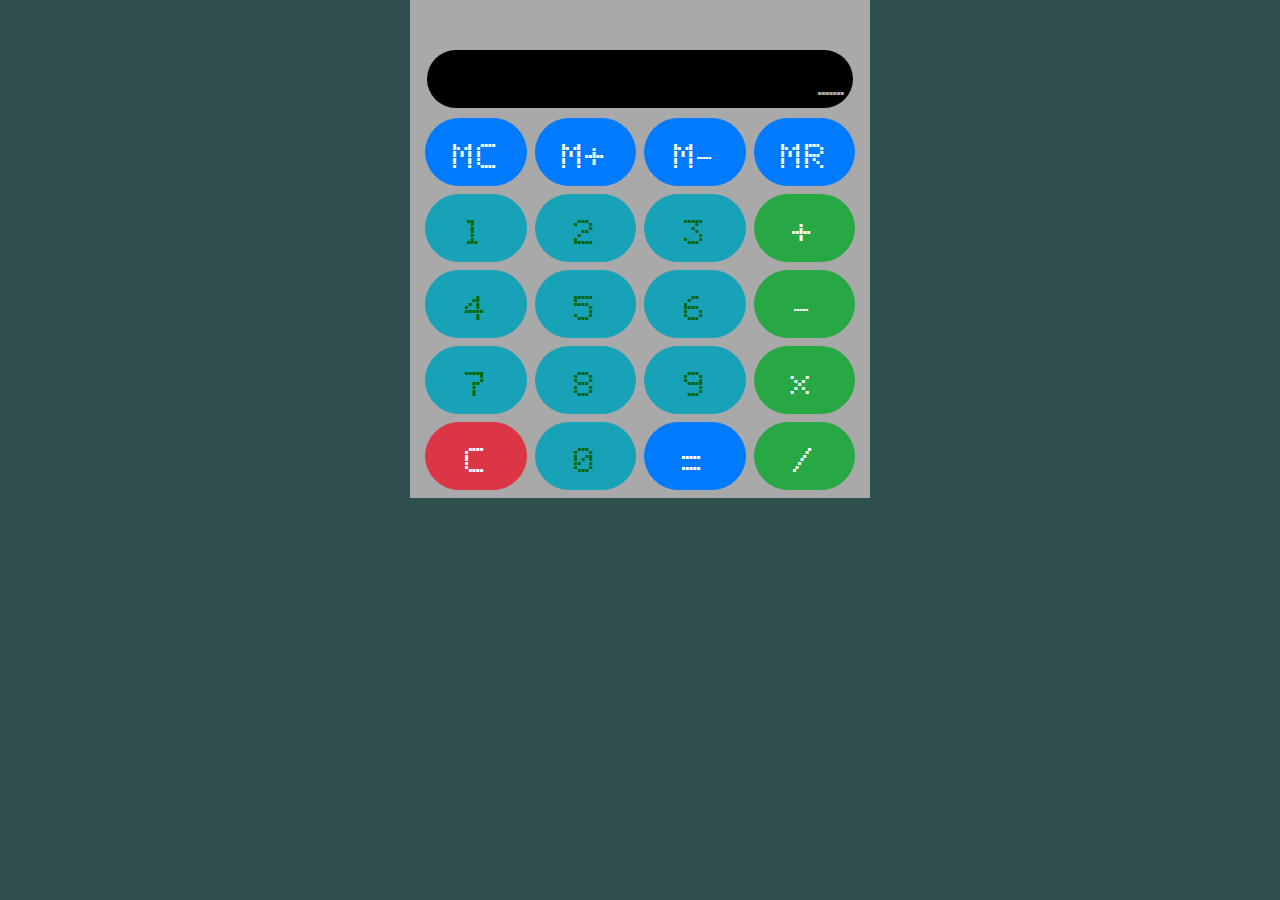
==== bin/static/index.html @ 8c847142 "without govaluate" ====
<html>
<head>
<title>calclator</title>
<script src="https://code.jquery.com/jquery-3.2.1.slim.min.js" integrity="sha384-KJ3o2DKtIkvYIK3UENzmM7KCkRr/rE9/Qpg6aAZGJwFDMVNA/GpGFF93hXpG5KkN" crossorigin="anonymous"></script>
<script src="https://cdnjs.cloudflare.com/ajax/libs/popper.js/1.12.9/umd/popper.min.js" integrity="sha384-ApNbgh9B+Y1QKtv3Rn7W3mgPxhU9K/ScQsAP7hUibX39j7fakFPskvXusvfa0b4Q" crossorigin="anonymous"></script>
<link rel="stylesheet" href="https://maxcdn.bootstrapcdn.com/bootstrap/4.0.0/css/bootstrap.min.css" integrity="sha384-Gn5384xqQ1aoWXA+058RXPxPg6fy4IWvTNh0E263XmFcJlSAwiGgFAW/dAiS6JXm" crossorigin="anonymous">
<script src="https://maxcdn.bootstrapcdn.com/bootstrap/4.0.0/js/bootstrap.min.js" integrity="sha384-JZR6Spejh4U02d8jOt6vLEHfe/JQGiRRSQQxSfFWpi1MquVdAyjUar5+76PVCmYl" crossorigin="anonymous"></script>
<meta name="viewport" content="width=device-width, initial-scale=1, maximum-scale=1, user-scalable=0"/> <!--320-->
<link rel="stylesheet" media="screen" href="https://fontlibrary.org/face/segment7" type="text/css"/>

<script src="./js/ws.js"></script>
<script>
   $(document).ready(
       function() {
         $("button").click(function(event) {
               console.log(event.target.innerText)
               displayController(event.target.innerText)
             });
       }
   );

   function displayController(val) {
      switch(val){
                        case "C":
                            $("#display .input").html("");
                            break;
                        case "MC":
                             console.log(val);
                             var dataToSend = JSON.stringify({"type":"calculate","value":"MC"});
                             WS.send(dataToSend);
                             break;
                        case "MR":
                            sendData("MR","")
                             break;
                        case "M+":
                            sendData("M+",$("#display .input").text())
                             break;
                        case "M-":
                            sendData("M-",$("#display .input").text())
                             break;
                        case "=":
                            sendData("calculate",$("#display .input").text())
                            break;
                        default:
                            $("#display .input").html($("#display .input").html()+val);

                            break;
                    }
   }

   function sendData(type,data) {
        var dataToSend = JSON.stringify({"type":type,"data":data});
        WS.send(dataToSend);
   }

</script>
<style>
@font-face {
  font-family: 'Digit';
  src: url('01 Digit.ttf');
} 
body{
    background-color: darkslategrey;
    font-family: 'Digit';
    color: darkgray;
}
#calculator{
    background-color: darkgray;
}
#display{
        background-color: black;
        font-size: 10vw;
        border-radius: 45px;
        overflow: hidden;
    }
#display p{
    margin: 0;
}
.btn-block{
        border-radius: 45px;
        font-size: 5vw;
        letter-spacing: 4px;
    }
.num{
    color: darkgreen;
}

    
/*// Small devices (landscape phones, 576px and up)*/
@media (min-width: 576px) {
#display{
        font-size: 3vw;
    }
    .btn-block{
        font-size: 3vw;
    }
}


@media all and (orientation:portrait) {
      #calculator{
                position:absolute;
                bottom:0;
        }
}

@media all and (orientation:landscape) {
  /* Style adjustments for landscape mode goes here */
}


/* Extra small devices (phones, 600px and down) */
@media only screen and (max-width: 600px) {

}

/* Small devices (portrait tablets and large phones, 600px and up) */
@media only screen and (min-width: 600px) {
        #display{
            font-size: 6vw;
            margin: 2px !important;
        }
}

/* Medium devices (landscape tablets, 768px and up) */
@media only screen and (min-width: 768px) {
    #display{
        font-size: 3vw;
    }
}

/* Large devices (laptops/desktops, 992px and up) */
@media only screen and (min-width: 992px) {
        #calculator{
            width: 460px !important;
        }
        .btn-block{
            font-size: 4vh !important;
            width: 8vw !important;
        }
}

/* Extra large devices (large laptops and desktops, 1200px and up) */
@media only screen and (min-width: 1200px) {

}

.blink{
		color: rgb (0, 137, 226);
		animation: blink 1s infinite;
	 }

	 @keyframes blink{
		0%{opacity: 1;}
		75%{opacity: 1;}
		76%{ opacity: 0;}
		100%{opacity: 0;}
	 }

</style>
</head>
<body>
<div id="calculator" class="container pt-2 pt-lg-5 pb-2">
<div class="d-flex flex-row justify-content-end mt-5" id="display">
<p class="input"></p><p class="mr-2 blink">_</p>
</div>
<div class="d-flex flex-row justify-content-center">
<div></div>
    <button class="btn btn-primary btn-block mt-2 mr-2">MC</button>
    <button class="btn btn-primary btn-block mr-2">M+</button>
    <button class="btn btn-primary btn-block mr-2">M-</button>
    <button class="btn btn-primary btn-block">MR</button>
</div>
<div class="d-flex flex-row justify-content-start">

    <button class="btn btn-info btn-block w-25 mt-2 mr-2 num">1</button>
    <button class="btn btn-info btn-block w-25 mr-2 num">2</button>
    <button class="btn btn-info btn-block w-25 mr-2 num">3</button>
    <button class="btn btn-success btn-block w-25">+</button>
</div>
<div class="d-flex flex-row justify-content-start">
    <button class="btn btn-info btn-block w-25 mt-2 mr-2 num">4</button>
    <button class="btn btn-info btn-block w-25 mr-2 num">5</button>
    <button class="btn btn-info btn-block w-25 mr-2 num">6</button>
    <button class="btn btn-success btn-block w-25">-</button>
</div>
<div class="d-flex flex-row justify-content-start">
    <button class="btn btn-info btn-block w-25 mt-2 mr-2 num">7</button>
    <button class="btn btn-info btn-block w-25 mr-2 num">8</button>
    <button class="btn btn-info btn-block w-25 mr-2 num">9</button>
    <button class="btn btn-success btn-block w-25">*</button>
</div>
<div class="d-flex justify-content-end">
    <button class="btn btn-danger btn-block w-25 mt-2 mr-2">C</button>
    <button class="btn btn-info btn-block w-25 mt-2 mr-2 num">0</button>
    <button class="btn btn-primary btn-block w-25 mt-2 mr-2">=</button>
    <button class="btn btn-success btn-block w-25 mt-2">/</button>
</div>
</div>
</body>

</html>
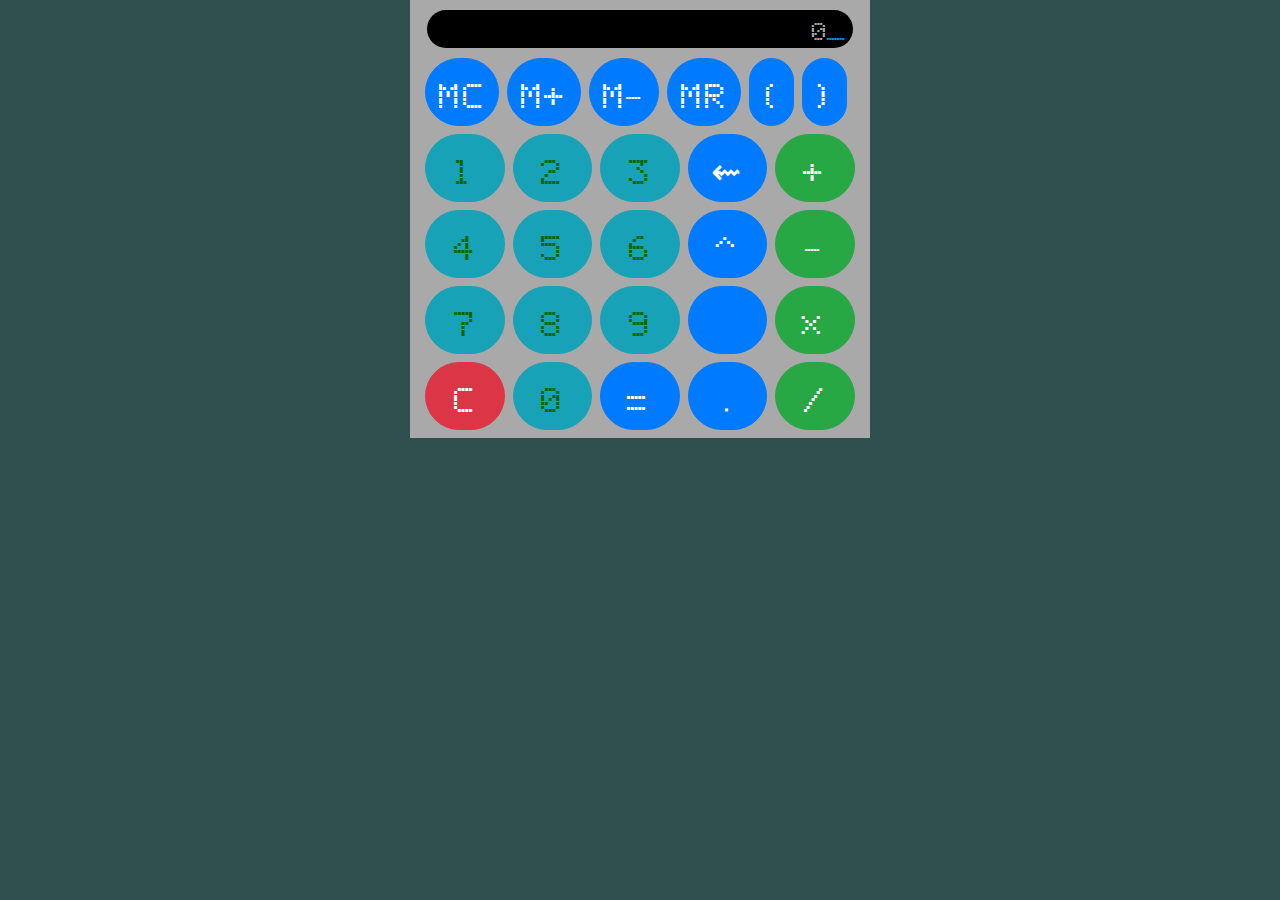
==== commit a51ba44e: "with exponenta bug" ====
--- a/bin/static/index.html
+++ b/bin/static/index.html
@@ -7,193 +7,56 @@
 <script src="https://maxcdn.bootstrapcdn.com/bootstrap/4.0.0/js/bootstrap.min.js" integrity="sha384-JZR6Spejh4U02d8jOt6vLEHfe/JQGiRRSQQxSfFWpi1MquVdAyjUar5+76PVCmYl" crossorigin="anonymous"></script>
 <meta name="viewport" content="width=device-width, initial-scale=1, maximum-scale=1, user-scalable=0"/> <!--320-->
 <link rel="stylesheet" media="screen" href="https://fontlibrary.org/face/segment7" type="text/css"/>
+<link rel="stylesheet" media="screen" href="./main.css" type="text/css"/>
 
 <script src="./js/ws.js"></script>
+<script src="./js/main.js"></script>
 <script>
-   $(document).ready(
-       function() {
-         $("button").click(function(event) {
-               console.log(event.target.innerText)
-               displayController(event.target.innerText)
-             });
-       }
-   );
-
-   function displayController(val) {
-      switch(val){
-                        case "C":
-                            $("#display .input").html("");
-                            break;
-                        case "MC":
-                             console.log(val);
-                             var dataToSend = JSON.stringify({"type":"calculate","value":"MC"});
-                             WS.send(dataToSend);
-                             break;
-                        case "MR":
-                            sendData("MR","")
-                             break;
-                        case "M+":
-                            sendData("M+",$("#display .input").text())
-                             break;
-                        case "M-":
-                            sendData("M-",$("#display .input").text())
-                             break;
-                        case "=":
-                            sendData("calculate",$("#display .input").text())
-                            break;
-                        default:
-                            $("#display .input").html($("#display .input").html()+val);
-
-                            break;
-                    }
-   }
-
-   function sendData(type,data) {
-        var dataToSend = JSON.stringify({"type":type,"data":data});
-        WS.send(dataToSend);
-   }
 
 </script>
-<style>
-@font-face {
-  font-family: 'Digit';
-  src: url('01 Digit.ttf');
-} 
-body{
-    background-color: darkslategrey;
-    font-family: 'Digit';
-    color: darkgray;
-}
-#calculator{
-    background-color: darkgray;
-}
-#display{
-        background-color: black;
-        font-size: 10vw;
-        border-radius: 45px;
-        overflow: hidden;
-    }
-#display p{
-    margin: 0;
-}
-.btn-block{
-        border-radius: 45px;
-        font-size: 5vw;
-        letter-spacing: 4px;
-    }
-.num{
-    color: darkgreen;
-}
 
-    
-/*// Small devices (landscape phones, 576px and up)*/
-@media (min-width: 576px) {
-#display{
-        font-size: 3vw;
-    }
-    .btn-block{
-        font-size: 3vw;
-    }
-}
-
-
-@media all and (orientation:portrait) {
-      #calculator{
-                position:absolute;
-                bottom:0;
-        }
-}
-
-@media all and (orientation:landscape) {
-  /* Style adjustments for landscape mode goes here */
-}
-
-
-/* Extra small devices (phones, 600px and down) */
-@media only screen and (max-width: 600px) {
-
-}
-
-/* Small devices (portrait tablets and large phones, 600px and up) */
-@media only screen and (min-width: 600px) {
-        #display{
-            font-size: 6vw;
-            margin: 2px !important;
-        }
-}
-
-/* Medium devices (landscape tablets, 768px and up) */
-@media only screen and (min-width: 768px) {
-    #display{
-        font-size: 3vw;
-    }
-}
-
-/* Large devices (laptops/desktops, 992px and up) */
-@media only screen and (min-width: 992px) {
-        #calculator{
-            width: 460px !important;
-        }
-        .btn-block{
-            font-size: 4vh !important;
-            width: 8vw !important;
-        }
-}
-
-/* Extra large devices (large laptops and desktops, 1200px and up) */
-@media only screen and (min-width: 1200px) {
-
-}
-
-.blink{
-		color: rgb (0, 137, 226);
-		animation: blink 1s infinite;
-	 }
-
-	 @keyframes blink{
-		0%{opacity: 1;}
-		75%{opacity: 1;}
-		76%{ opacity: 0;}
-		100%{opacity: 0;}
-	 }
-
-</style>
 </head>
 <body>
-<div id="calculator" class="container pt-2 pt-lg-5 pb-2">
-<div class="d-flex flex-row justify-content-end mt-5" id="display">
-<p class="input"></p><p class="mr-2 blink">_</p>
+<div id="calculator" class="container pb-2 pt-2">
+<div class="d-flex flex-row justify-content-end" id="display">
+<p class="input">0</p><p class="mr-2 blink">_</p>
 </div>
 <div class="d-flex flex-row justify-content-center">
 <div></div>
     <button class="btn btn-primary btn-block mt-2 mr-2">MC</button>
     <button class="btn btn-primary btn-block mr-2">M+</button>
     <button class="btn btn-primary btn-block mr-2">M-</button>
-    <button class="btn btn-primary btn-block">MR</button>
+    <button class="btn btn-primary btn-block mr-2">MR</button>
+    <button class="btn btn-primary btn-block w-25 mt-2 mr-2">(</button>
+    <button class="btn btn-primary btn-block w-25 mt-2 mr-2">)</button>
+
 </div>
 <div class="d-flex flex-row justify-content-start">
-
     <button class="btn btn-info btn-block w-25 mt-2 mr-2 num">1</button>
     <button class="btn btn-info btn-block w-25 mr-2 num">2</button>
     <button class="btn btn-info btn-block w-25 mr-2 num">3</button>
+    <button class="btn btn-primary btn-block w-25 mt-2 mr-2">&#8668;</button>
     <button class="btn btn-success btn-block w-25">+</button>
 </div>
 <div class="d-flex flex-row justify-content-start">
     <button class="btn btn-info btn-block w-25 mt-2 mr-2 num">4</button>
     <button class="btn btn-info btn-block w-25 mr-2 num">5</button>
     <button class="btn btn-info btn-block w-25 mr-2 num">6</button>
+    <button class="btn btn-primary btn-block w-25 mt-2 mr-2">^</button>
     <button class="btn btn-success btn-block w-25">-</button>
 </div>
 <div class="d-flex flex-row justify-content-start">
     <button class="btn btn-info btn-block w-25 mt-2 mr-2 num">7</button>
     <button class="btn btn-info btn-block w-25 mr-2 num">8</button>
     <button class="btn btn-info btn-block w-25 mr-2 num">9</button>
+    <button class="btn btn-primary btn-block w-25 mt-2 mr-2"></button>
     <button class="btn btn-success btn-block w-25">*</button>
 </div>
 <div class="d-flex justify-content-end">
     <button class="btn btn-danger btn-block w-25 mt-2 mr-2">C</button>
     <button class="btn btn-info btn-block w-25 mt-2 mr-2 num">0</button>
     <button class="btn btn-primary btn-block w-25 mt-2 mr-2">=</button>
+    <button class="btn btn-primary btn-block w-25 mt-2 mr-2">.</button>
     <button class="btn btn-success btn-block w-25 mt-2">/</button>
 </div>
 </div>
--- a/bin/static/main.css
+++ b/bin/static/main.css
@@ -0,0 +1,101 @@
+@font-face {
+    font-family: 'Digit';
+    src: url('01 Digit.ttf');
+}
+body{
+    background-color: darkslategrey;
+    font-family: 'Digit';
+    color: darkgray;
+}
+#calculator{
+    background-color: darkgray;
+}
+#display{
+    background-color: black;
+    font-size: 10vw;
+    border-radius: 45px;
+    overflow: hidden;
+}
+#display p{
+    margin: 0;
+}
+.btn-block{
+    border-radius: 45px;
+    font-size: 5vw;
+    letter-spacing: 4px;
+}
+.num{
+    color: darkgreen;
+}
+
+
+/*// Small devices (landscape phones, 576px and up)*/
+@media (min-width: 576px) {
+    #display{
+        font-size: 3vw;
+    }
+    .btn-block{
+        font-size: 3vw;
+    }
+}
+
+
+@media all and (orientation:portrait) {
+    #calculator{
+        position:absolute;
+        bottom:20%;
+    }
+}
+
+@media all and (orientation:landscape) {
+    /* Style adjustments for landscape mode goes here */
+}
+
+
+/* Extra small devices (phones, 600px and down) */
+@media only screen and (max-width: 600px) {
+
+}
+
+/* Small devices (portrait tablets and large phones, 600px and up) */
+@media only screen and (min-width: 600px) {
+    #display{
+        font-size: 6vw;
+        margin: 2px !important;
+    }
+}
+
+/* Medium devices (landscape tablets, 768px and up) */
+@media only screen and (min-width: 768px) {
+    #display{
+        font-size: 2vw;
+    }
+}
+
+/* Large devices (laptops/desktops, 992px and up) */
+@media only screen and (min-width: 992px) {
+    #calculator{
+        width: 460px !important;
+    }
+    .btn-block{
+        font-size: 4vh !important;
+        width: 8vw !important;
+    }
+}
+
+/* Extra large devices (large laptops and desktops, 1200px and up) */
+@media only screen and (min-width: 1200px) {
+
+}
+
+.blink{
+    color: rgb(0, 137, 226);
+    animation: blink 1s infinite;
+}
+
+@keyframes blink{
+    0%{opacity: 1;}
+    75%{opacity: 1;}
+    76%{ opacity: 0;}
+    100%{opacity: 0;}
+}
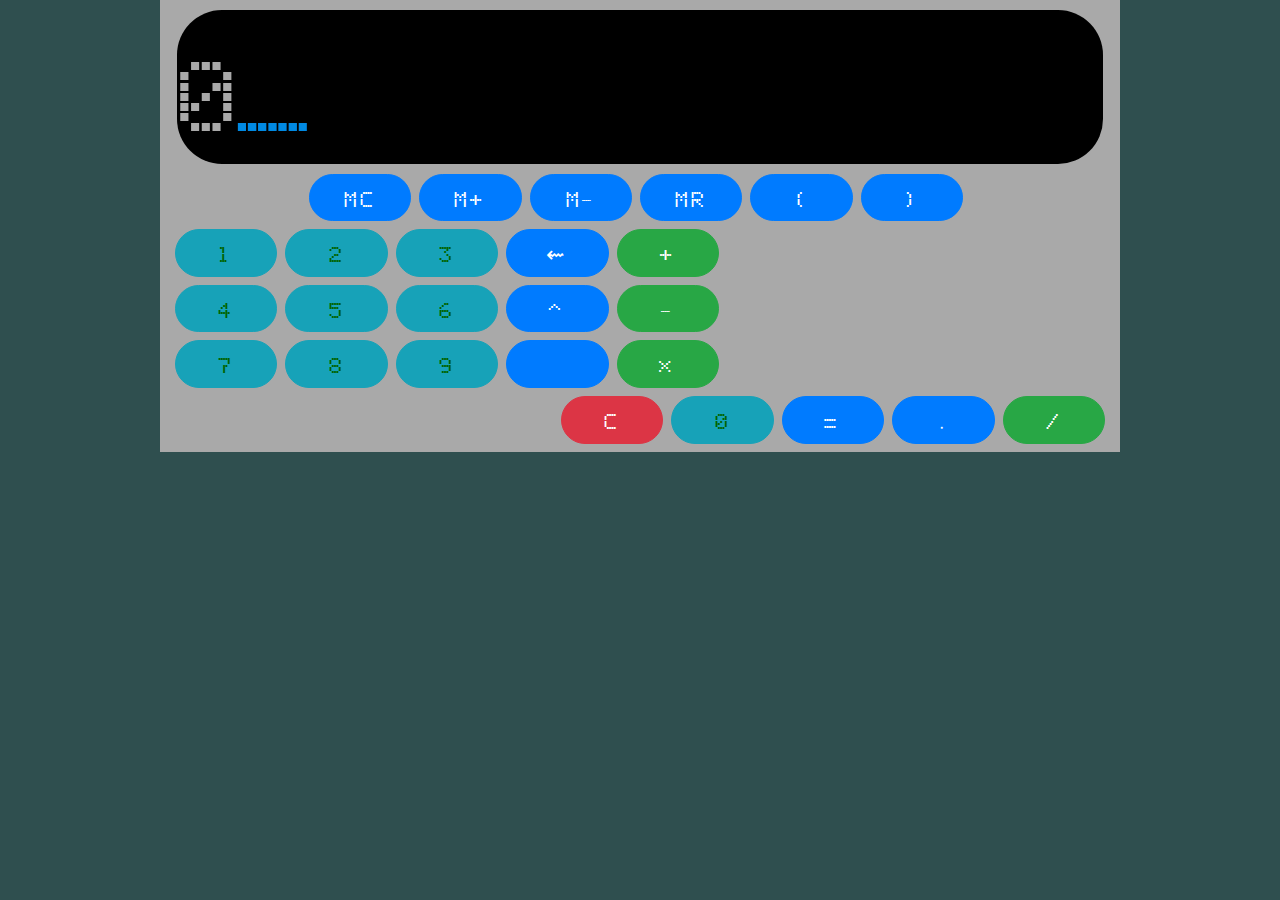
==== commit 4db35669: "code" ====
--- a/bin/static/index.html
+++ b/bin/static/index.html
@@ -18,7 +18,7 @@
 </head>
 <body>
 <div id="calculator" class="container pb-2 pt-2">
-<div class="d-flex flex-row justify-content-end" id="display">
+<div class="d-flex flex-row justify-content-start" id="display">
 <p class="input">0</p><p class="mr-2 blink">_</p>
 </div>
 <div class="d-flex flex-row justify-content-center">
--- a/bin/static/main.css
+++ b/bin/static/main.css
@@ -68,17 +68,17 @@
 /* Medium devices (landscape tablets, 768px and up) */
 @media only screen and (min-width: 768px) {
     #display{
-        font-size: 2vw;
+        font-size: 8vw;
     }
 }
 
 /* Large devices (laptops/desktops, 992px and up) */
 @media only screen and (min-width: 992px) {
     #calculator{
-        width: 460px !important;
+        width: 75vw !important;
     }
     .btn-block{
-        font-size: 4vh !important;
+        font-size: 1.4em !important;
         width: 8vw !important;
     }
 }
